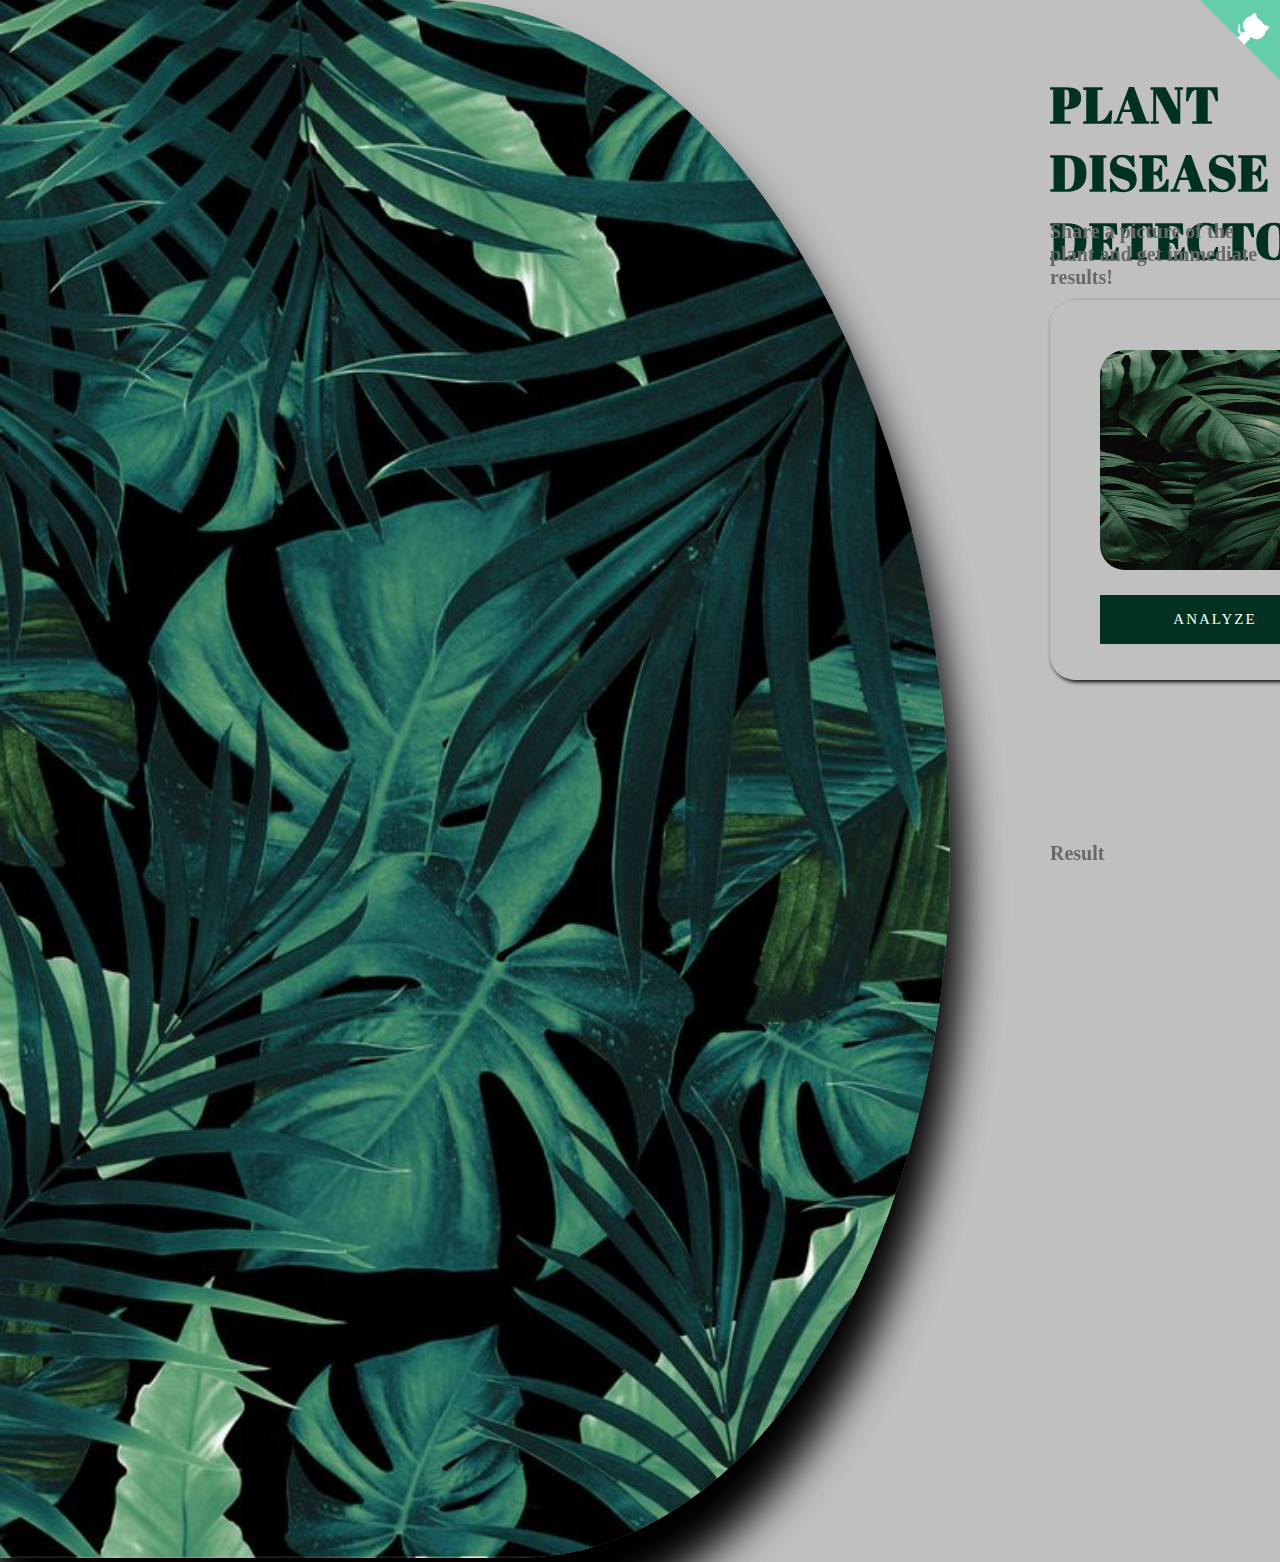
==== Web application/app/view/index.html @ 8271e087 "Add files via upload" ====
<!DOCTYPE html>
<html>

<head>
	<meta charset="utf-8">
	<title>Plant Disease Detector</title>
	<meta name="viewport" content="width=device-width, initial-scale=1.0">
	<link href="https://fonts.googleapis.com/css?family=Merriweather&display=swap" rel="stylesheet">
	<link href="https://fonts.googleapis.com/css?family=Abril+Fatface&display=swap" rel="stylesheet">
	<!-- <link class="jsbin" href="http://ajax.googleapis.com/ajax/libs/jqueryui/1.11.1/themes/smoothness/jquery-ui.css"
		rel="stylesheet" type="text/css" />
	<script class="jsbin" src="http://ajax.googleapis.com/ajax/libs/jquery/1.11.1/jquery.min.js"></script>
	<script class="jsbin" src="http://ajax.googleapis.com/ajax/libs/jqueryui/1.8.0/jquery-ui.min.js"></script> -->
	<script src="https://code.jquery.com/jquery-3.5.0.min.js"
		integrity="sha256-xNzN2a4ltkB44Mc/Jz3pT4iU1cmeR0FkXs4pru/JxaQ=" crossorigin="anonymous"></script>
	<!-- STYLE CSS -->
	<link rel="stylesheet" href="../static/style.css">
	<link rel="icon" href="../static/leaf.png" type="image/x-icon">
</head>

<body>
	<div class="github-corner">
		<a href="https://github.com/imskr/Plant_Disease_Detection" aria-label="Fork me on GitHub">
			<svg width="80" height="80" viewBox="0 0 250 250"
				style="fill:#64CEAA; color:#fff; position: absolute; top: 0; border: 0; right: 0;" aria-hidden="true">
				<path d="M0,0 L115,115 L130,115 L142,142 L250,250 L250,0 Z"></path>
				<path
					d="M128.3,109.0 C113.8,99.7 119.0,89.6 119.0,89.6 C122.0,82.7 120.5,78.6 120.5,78.6 C119.2,72.0 123.4,76.3 123.4,76.3 C127.3,80.9 125.5,87.3 125.5,87.3 C122.9,97.6 130.6,101.9 134.4,103.2"
					fill="currentColor" style="transform-origin: 130px 106px;" class="octo-arm"></path>
				<path
					d="M115.0,115.0 C114.9,115.1 118.7,116.5 119.8,115.4 L133.7,101.6 C136.9,99.2 139.9,98.4 142.2,98.6 C133.8,88.0 127.5,74.4 143.8,58.0 C148.5,53.4 154.0,51.2 159.7,51.0 C160.3,49.4 163.2,43.6 171.4,40.1 C171.4,40.1 176.1,42.5 178.8,56.2 C183.1,58.6 187.2,61.8 190.9,65.4 C194.5,69.0 197.7,73.2 200.1,77.6 C213.8,80.2 216.3,84.9 216.3,84.9 C212.7,93.1 206.9,96.0 205.4,96.6 C205.1,102.4 203.0,107.8 198.3,112.5 C181.9,128.9 168.3,122.5 157.7,114.1 C157.9,116.9 156.7,120.9 152.7,124.9 L141.0,136.5 C139.8,137.7 141.6,141.9 141.8,141.8 Z"
					fill="currentColor" class="octo-body"></path>
			</svg>
		</a>
	</div>
	<div class="container"><img src="../static/bgd.jpg" id="right"></div>
	<!-- <div class="wrapper"> -->
	<div class="heading">
		PLANT DISEASE DETECTOR</div>
	<div class="text">
		<p><b>Share a picture of the plant and get immediate results!</b></p>
	</div>
	<!-- </div> -->
	<div class="inner">
		<form id="analysis-form" enctype="multipart/form-data">
			<div class="imgbox"><img src="../static/img.jpg" class="img" id="selected_image">
				<div class="middle">
					<div class="add"><span>SELECT IMAGE</span></div>
					<input name="Select File" id="imagefile" type="file" />
				</div>
			</div>
			<button id="analyze-button" class="analyze-button">
				<span>Analyze</span>
			</button>
		</form>
		<div id="result"><b>Result</b></div>
	</div>

	<script src="../static/client.js"></script>
</body>

</html>
---- Web application/app/static/style.css ----
/*@font-face {
  font-family: "Muli-Regular";
  src: url("../fonts/muli/Muli-Regular.ttf"); }
@font-face {
  font-family: "Muli-SemiBold";
  src: url("../fonts/muli/Muli-SemiBold.ttf"); }*/

* {
    -webkit-box-sizing: border-box;
    -moz-box-sizing: border-box;
    box-sizing: border-box;
}

body {
    background-color: #C0C0C0;
    font-family: "Muli-Regular";
    font-size: 14px;
    margin: 0;
}

#result {
    font-family: "Muli-Regular";
    color: #696969;
    left: 1050px;
    bottom: 35px;
    font-size: 20px;
    position: fixed;
}

button {
    font-family: "Muli-Regular";
}

.heading {
    letter-spacing: 1px;
    color: #013220;
    font-family: 'Abril Fatface', cursive;
    font-size: 50px;
    position: fixed;
    font-weight: 900;
    left: 1050px;
    top: 70px;
}

.img {
    border-radius: 25px;
    width: 220px;
    height: 220px;
    left: 1130px;
    top: 350px;
}

.imgbox {
    transition: box-shadow .3s;
    border-radius: 25px;
    border: 1px #696969;
    width: 220px;
    height: 220px;
    left: 1130px;
    top: 350px;
    text-align: center;
}

.middle {
    transition: .5s ease;
    opacity: 0;
    position: absolute;
    top: 50%;
    left: 50%;
    transform: translate(-50%, -50%);
    -ms-transform: translate(-50%, -50%)
}

.imgbox:hover .img {
    opacity: 0.3;
}

.imgbox:hover .middle {
    opacity: 1;
}

.inner {
    position: fixed;
    width: 435px;
}

.github-corner:hover .octo-arm {
    animation: octocat-wave 560ms ease-in-out
}

@media (max-width:500px) {
    .github-corner:hover .octo-arm {
        animation: none
    }
    .github-corner .octo-arm {
        animation: octocat-wave 560ms ease-in-out
    }
}

@keyframes octocat-wave {
    0%,
    100% {
        transform: rotate(0)
    }
    20%,
    60% {
        transform: rotate(-25deg)
    }
    40%,
    80% {
        transform: rotate(10deg)
    }
}

form {
    border-radius: 25px;
    filter: drop-shadow(2px 2px 2px #000);
    width: 330px;
    height: 380px;
    background-color: #C0C0C0;
    position: fixed;
    padding: 50px 50px 50px;
    top: 300px;
    left: 1050px;
    border: 1px #696969;
}

.imgboxtext {
    top: 500px;
    left: 1050px;
}

.add {
    background: #013220;
    font-family: "Muli-Regular";
    font-size: 15px;
    text-align: center;
    width: 90px;
    height: 40px;
    color: #fff;
    letter-spacing: 1px;
}

.text {
    font-family: "Muli-Regular";
    color: #696969;
    top: 200px;
    left: 1050px;
    font-size: 20px;
    position: fixed;
}

.middle input[type="file"] {
    -webkit-appearance: none;
    position: absolute;
    top: 0;
    left: 0;
    opacity: 0;
}

#right {
    border-radius: 0% 60% 50% 0%;
    height: auto;
    width: 950px;
    left: 1100px;
    box-shadow: 0 50px 50px rgba(0, 0, 0, 1), 0 50px 50px rgba(0, 0, 0, 1);
}

button {
    border: none;
    width: 100%;
    height: 49px;
    margin-top: 25px;
    margin-bottom: 25px;
    cursor: pointer;
    display: flex;
    align-items: center;
    justify-content: center;
    padding: 0;
    background: #013220;
    color: #fff;
    text-transform: uppercase;
    font-family: "Muli-SemiBold";
    font-size: 15px;
    letter-spacing: 2px;
    transition: all 0.5s;
    position: relative;
    overflow: hidden;
}

button span {
    position: relative;
    z-index: 2;
}

button:before,
button:after {
    content: '';
    position: absolute;
    top: 0;
    left: 0;
    width: 100%;
    height: 100%;
    z-index: 1;
    background-color: rgba(0, 128, 0, 0.3);
    -webkit-transition: all 0.3s;
    -moz-transition: all 0.3s;
    -o-transition: all 0.3s;
    transition: all 0.3s;
    -webkit-transform: translate(-100%, 0);
    transform: translate(-100%, 0);
    -webkit-transition-timing-function: cubic-bezier(0.75, 0, 0.125, 1);
    transition-timing-function: cubic-bezier(0.75, 0, 0.125, 1);
}

button:after {
    -webkit-transition-delay: 0.2s;
    transition-delay: 0.2s;
}

button:hover:before,
button:hover:after {
    -webkit-transform: translate(0, 0);
    transform: translate(0, 0);
}

body {
    overflow: hidden;
}
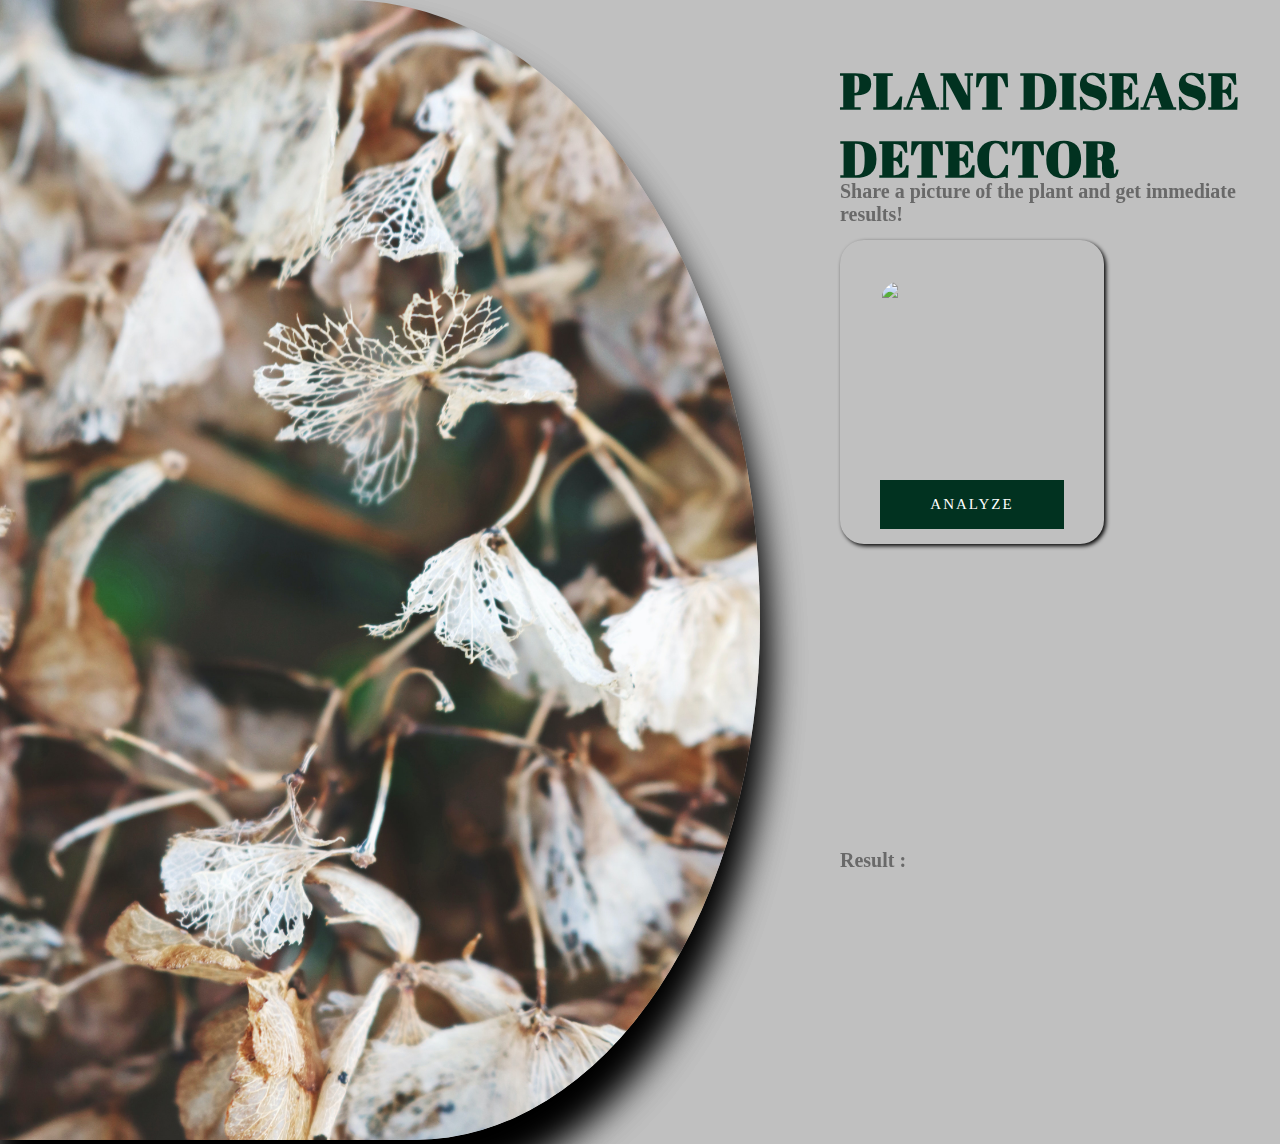
==== commit 6c4f149e: "Add files via upload" ====
--- a/Web application/app/view/index.html
+++ b/Web application/app/view/index.html
@@ -7,10 +7,6 @@
 	<meta name="viewport" content="width=device-width, initial-scale=1.0">
 	<link href="https://fonts.googleapis.com/css?family=Merriweather&display=swap" rel="stylesheet">
 	<link href="https://fonts.googleapis.com/css?family=Abril+Fatface&display=swap" rel="stylesheet">
-	<!-- <link class="jsbin" href="http://ajax.googleapis.com/ajax/libs/jqueryui/1.11.1/themes/smoothness/jquery-ui.css"
-		rel="stylesheet" type="text/css" />
-	<script class="jsbin" src="http://ajax.googleapis.com/ajax/libs/jquery/1.11.1/jquery.min.js"></script>
-	<script class="jsbin" src="http://ajax.googleapis.com/ajax/libs/jqueryui/1.8.0/jquery-ui.min.js"></script> -->
 	<script src="https://code.jquery.com/jquery-3.5.0.min.js"
 		integrity="sha256-xNzN2a4ltkB44Mc/Jz3pT4iU1cmeR0FkXs4pru/JxaQ=" crossorigin="anonymous"></script>
 	<!-- STYLE CSS -->
@@ -19,15 +15,8 @@
 </head>
 
 <body>
-	<div class="github-corner">
-		<a href="https://github.com/imskr/Plant_Disease_Detection" aria-label="Fork me on GitHub">
-			<svg width="80" height="80" viewBox="0 0 250 250"
-				style="fill:#64CEAA; color:#fff; position: absolute; top: 0; border: 0; right: 0;" aria-hidden="true">
-				<path d="M0,0 L115,115 L130,115 L142,142 L250,250 L250,0 Z"></path>
-				<path
-					d="M128.3,109.0 C113.8,99.7 119.0,89.6 119.0,89.6 C122.0,82.7 120.5,78.6 120.5,78.6 C119.2,72.0 123.4,76.3 123.4,76.3 C127.3,80.9 125.5,87.3 125.5,87.3 C122.9,97.6 130.6,101.9 134.4,103.2"
-					fill="currentColor" style="transform-origin: 130px 106px;" class="octo-arm"></path>
-				<path
+
+				 <path
 					d="M115.0,115.0 C114.9,115.1 118.7,116.5 119.8,115.4 L133.7,101.6 C136.9,99.2 139.9,98.4 142.2,98.6 C133.8,88.0 127.5,74.4 143.8,58.0 C148.5,53.4 154.0,51.2 159.7,51.0 C160.3,49.4 163.2,43.6 171.4,40.1 C171.4,40.1 176.1,42.5 178.8,56.2 C183.1,58.6 187.2,61.8 190.9,65.4 C194.5,69.0 197.7,73.2 200.1,77.6 C213.8,80.2 216.3,84.9 216.3,84.9 C212.7,93.1 206.9,96.0 205.4,96.6 C205.1,102.4 203.0,107.8 198.3,112.5 C181.9,128.9 168.3,122.5 157.7,114.1 C157.9,116.9 156.7,120.9 152.7,124.9 L141.0,136.5 C139.8,137.7 141.6,141.9 141.8,141.8 Z"
 					fill="currentColor" class="octo-body"></path>
 			</svg>
@@ -43,7 +32,7 @@
 	<!-- </div> -->
 	<div class="inner">
 		<form id="analysis-form" enctype="multipart/form-data">
-			<div class="imgbox"><img src="../static/img.jpg" class="img" id="selected_image">
+			<div class="imgbox"><img src="../static/img.png" class="img" id="selected_image">
 				<div class="middle">
 					<div class="add"><span>SELECT IMAGE</span></div>
 					<input name="Select File" id="imagefile" type="file" />
@@ -53,7 +42,7 @@
 				<span>Analyze</span>
 			</button>
 		</form>
-		<div id="result"><b>Result</b></div>
+		<div id="result"><b>Result :</b></div>
 	</div>
 
 	<script src="../static/client.js"></script>
--- a/Web application/app/static/style.css
+++ b/Web application/app/static/style.css
@@ -1,9 +1,3 @@
-/*@font-face {
-  font-family: "Muli-Regular";
-  src: url("../fonts/muli/Muli-Regular.ttf"); }
-@font-face {
-  font-family: "Muli-SemiBold";
-  src: url("../fonts/muli/Muli-SemiBold.ttf"); }*/
 
 * {
     -webkit-box-sizing: border-box;
@@ -21,8 +15,8 @@
 #result {
     font-family: "Muli-Regular";
     color: #696969;
-    left: 1050px;
-    bottom: 35px;
+    left: 840px;
+    bottom: 28px;
     font-size: 20px;
     position: fixed;
 }
@@ -38,26 +32,26 @@
     font-size: 50px;
     position: fixed;
     font-weight: 900;
-    left: 1050px;
-    top: 70px;
+    left: 840px;
+    top: 56px;
 }
 
 .img {
-    border-radius: 25px;
-    width: 220px;
-    height: 220px;
-    left: 1130px;
-    top: 350px;
+    border-radius: 24px;
+    width: 176px;
+    height: 176px;
+    left: 904px;
+    top: 280px;
 }
 
 .imgbox {
     transition: box-shadow .3s;
-    border-radius: 25px;
+    border-radius: 24px;
     border: 1px #696969;
-    width: 220px;
-    height: 220px;
-    left: 1130px;
-    top: 350px;
+    width: 176px;
+    height: 176px;
+    left: 904px;
+    top: 280px;
     text-align: center;
 }
 
@@ -81,53 +75,28 @@
 
 .inner {
     position: fixed;
-    width: 435px;
-}
-
-.github-corner:hover .octo-arm {
-    animation: octocat-wave 560ms ease-in-out
-}
-
-@media (max-width:500px) {
-    .github-corner:hover .octo-arm {
-        animation: none
-    }
-    .github-corner .octo-arm {
-        animation: octocat-wave 560ms ease-in-out
-    }
-}
-
-@keyframes octocat-wave {
-    0%,
-    100% {
-        transform: rotate(0)
-    }
-    20%,
-    60% {
-        transform: rotate(-25deg)
-    }
-    40%,
-    80% {
-        transform: rotate(10deg)
-    }
-}
+    width: 348px;
+}
+
+
+
 
 form {
-    border-radius: 25px;
+    border-radius: 24px;
     filter: drop-shadow(2px 2px 2px #000);
-    width: 330px;
-    height: 380px;
+    width: 264px;
+    height: 304px;
     background-color: #C0C0C0;
     position: fixed;
-    padding: 50px 50px 50px;
-    top: 300px;
-    left: 1050px;
+    padding: 40px 40px 40px;
+    top: 240px;
+    left: 840px;
     border: 1px #696969;
 }
 
 .imgboxtext {
-    top: 500px;
-    left: 1050px;
+    top: 400px;
+    left: 840px;
 }
 
 .add {
@@ -135,8 +104,8 @@
     font-family: "Muli-Regular";
     font-size: 15px;
     text-align: center;
-    width: 90px;
-    height: 40px;
+    width: 72px;
+    height: 32px;
     color: #fff;
     letter-spacing: 1px;
 }
@@ -144,8 +113,8 @@
 .text {
     font-family: "Muli-Regular";
     color: #696969;
-    top: 200px;
-    left: 1050px;
+    top: 160px;
+    left: 840px;
     font-size: 20px;
     position: fixed;
 }
@@ -161,17 +130,17 @@
 #right {
     border-radius: 0% 60% 50% 0%;
     height: auto;
-    width: 950px;
-    left: 1100px;
-    box-shadow: 0 50px 50px rgba(0, 0, 0, 1), 0 50px 50px rgba(0, 0, 0, 1);
+    width: 760px;
+    left: 880px;
+    box-shadow: 0 40px 40px rgba(0, 0, 0, 1), 0 40px 40px rgba(0, 0, 0, 1);
 }
 
 button {
     border: none;
     width: 100%;
     height: 49px;
-    margin-top: 25px;
-    margin-bottom: 25px;
+    margin-top: 24px;
+    margin-bottom: 24px;
     cursor: pointer;
     display: flex;
     align-items: center;
@@ -223,7 +192,11 @@
     -webkit-transform: translate(0, 0);
     transform: translate(0, 0);
 }
-
+button:active {
+  background-color: #3e8e41;
+  box-shadow: 0 10px #666;
+  transform: translateY(4px);
+}
 body {
     overflow: hidden;
 }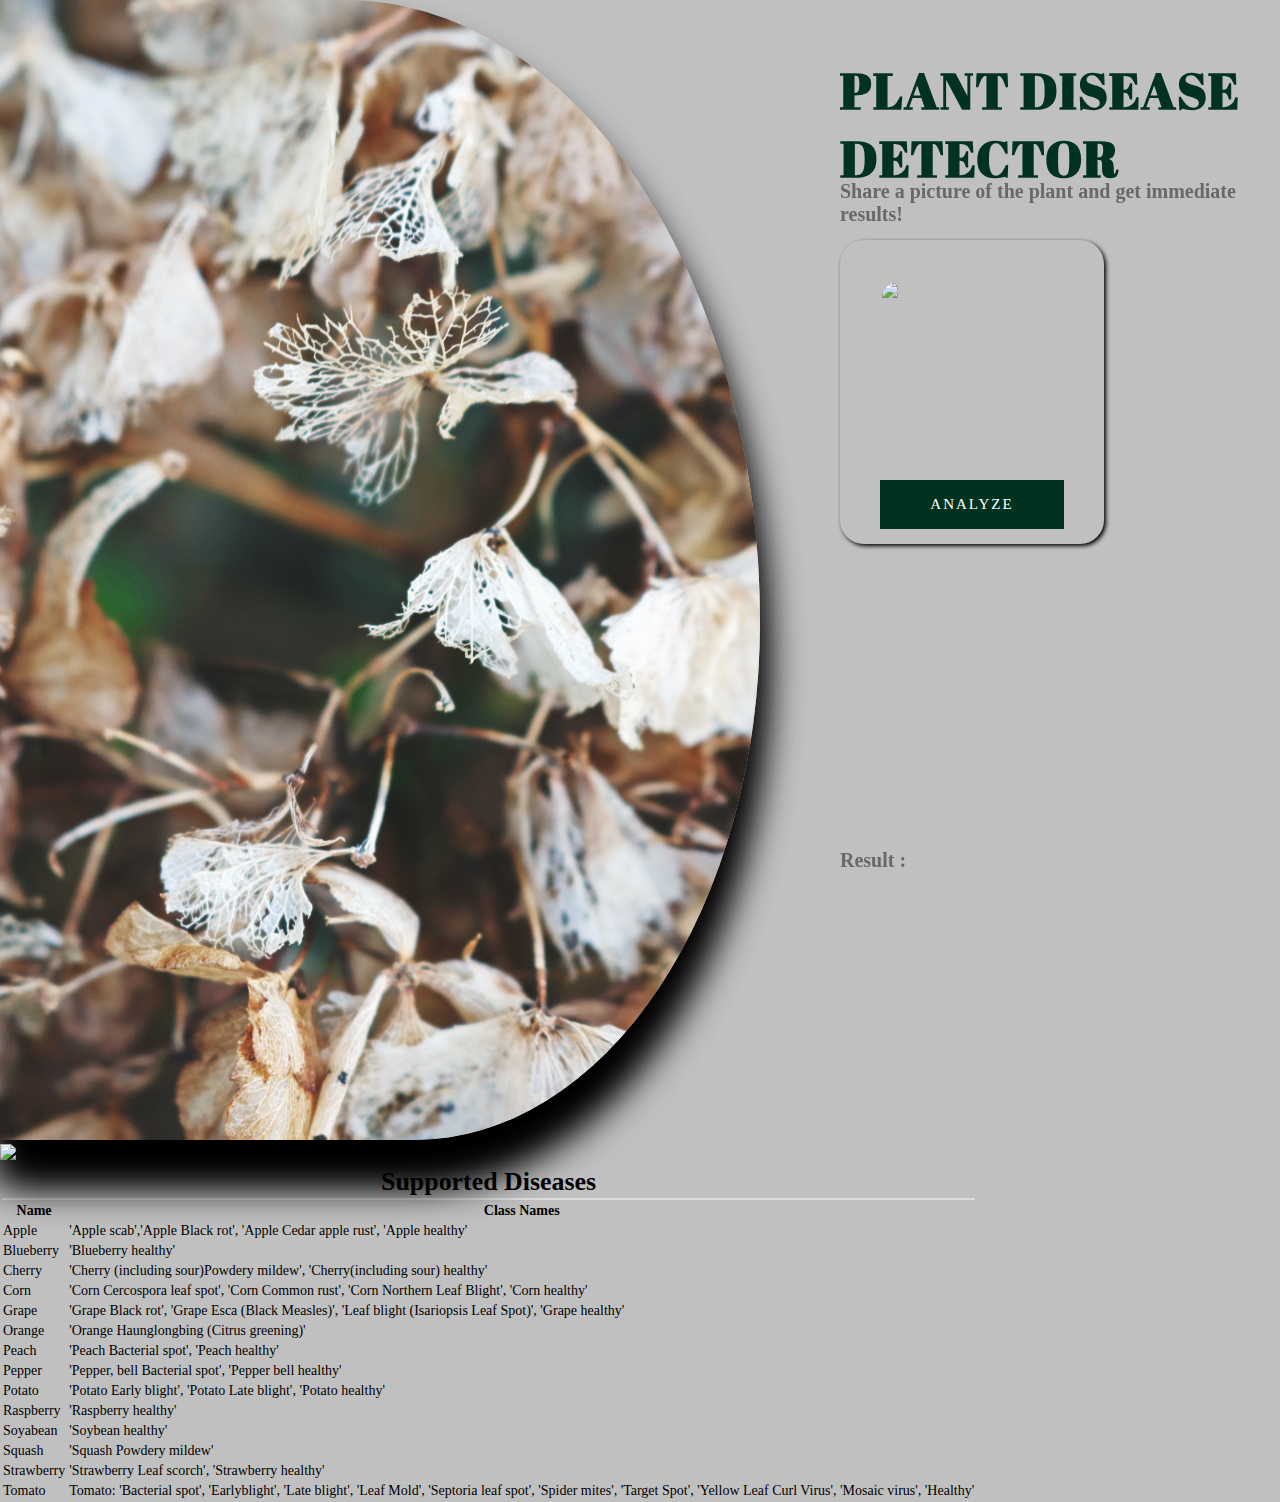
==== commit 0ac644d0: "Update index.html" ====
--- a/Web application/app/view/index.html
+++ b/Web application/app/view/index.html
@@ -2,17 +2,15 @@
 <html>
 
 <head>
-	<meta charset="utf-8">
-	<title>Plant Disease Detector</title>
-	<meta name="viewport" content="width=device-width, initial-scale=1.0">
-	<link href="https://fonts.googleapis.com/css?family=Merriweather&display=swap" rel="stylesheet">
-	<link href="https://fonts.googleapis.com/css?family=Abril+Fatface&display=swap" rel="stylesheet">
-	<script src="https://code.jquery.com/jquery-3.5.0.min.js"
-		integrity="sha256-xNzN2a4ltkB44Mc/Jz3pT4iU1cmeR0FkXs4pru/JxaQ=" crossorigin="anonymous"></script>
-	<!-- STYLE CSS -->
-	<link rel="stylesheet" href="../static/style.css">
-	<link rel="icon" href="../static/leaf.png" type="image/x-icon">
-</head>
+    <meta charset="utf-8">
+    <title>Plant Disease Detector</title>
+    <meta name="viewport" content="width=device-width, initial-scale=1.0">
+    <meta name="description" content="Web application for detecting plant diseases from images">
+    <link rel="stylesheet" href="https://fonts.googleapis.com/css?family=Merriweather|Abril+Fatface&display=swap">
+    <script src="https://code.jquery.com/jquery-3.5.0.min.js"
+        integrity="sha256-xNzN2a4ltkB44Mc/Jz3pT4iU1cmeR0FkXs4pru/JxaQ=" crossorigin="anonymous"></script>
+    <link rel="stylesheet" href="../static/style.css">
+    <link rel="icon" href="../static/leaf.png" type="image/x-icon">
 
 <body>
 
@@ -42,10 +40,85 @@
 				<span>Analyze</span>
 			</button>
 		</form>
-		<div id="result"><b>Result :</b></div>
+		<div id="result"><b>Result : </b></div>
+	</div>
+	<div >
+		<img src="../static/left.png" class="left">
 	</div>
 
+	<div>
+		<table class="styled-table">
+			<thead>
+				<tr>
+					<th colspan="2" style="font-size: 1.85em;  border-bottom: 2px solid #dddddd;">Supported Diseases</th>
+				</tr>
+				<tr>
+					<th>Name</th>
+					<th>Class Names</th>
+				</tr>
+			</thead>
+			<tbody>
+				<tr>
+					<td>Apple</td>
+				<td>'Apple scab','Apple Black rot', 'Apple Cedar apple rust', 'Apple healthy'</td>
+				</tr>
+				<tr>
+					<td>Blueberry</td>
+				<td>'Blueberry healthy'</td>
+				</tr>
+				<tr>
+					<td>Cherry</td>
+				<td>'Cherry (including sour)Powdery mildew', 'Cherry(including sour) healthy'</td>
+				</tr>
+				<tr>
+					<td>Corn</td>
+				<td>'Corn Cercospora leaf spot', 'Corn Common rust', 'Corn Northern Leaf Blight', 'Corn healthy'</td>
+				</tr>
+				<tr>
+					<td>Grape</td>
+				<td>'Grape Black rot', 'Grape Esca (Black Measles)', 'Leaf blight (Isariopsis Leaf Spot)', 'Grape healthy'</td>
+				</tr>
+				<tr>
+					<td>Orange</td>
+				<td>'Orange Haunglongbing (Citrus greening)'</td>
+				</tr>
+				<tr>
+					<td>Peach</td>
+				<td>'Peach Bacterial spot', 'Peach healthy'</td>
+				</tr>
+				<tr>
+					<td>Pepper</td>
+				<td>'Pepper, bell Bacterial spot', 'Pepper bell healthy'</td>
+				</tr>
+				<tr>
+					<td>Potato</td>
+				<td>'Potato Early blight', 'Potato Late blight', 'Potato healthy'</td>
+				</tr>
+				<tr>
+					<td>Raspberry</td>
+				<td>'Raspberry healthy'</td>
+				</tr>
+				<tr>
+					<td>Soyabean</td>
+				<td>'Soybean healthy'</td>
+				</tr>
+				<tr>
+					<td>Squash</td>
+				<td>'Squash Powdery mildew'</td>
+				</tr>
+				<tr>
+					<td>Strawberry</td>
+				<td>'Strawberry Leaf scorch', 'Strawberry healthy'</td>
+				</tr>
+				<tr>
+					<td>Tomato</td>
+				<td>Tomato: 'Bacterial spot', 'Earlyblight', 'Late blight', 'Leaf Mold', 'Septoria leaf spot', 'Spider mites', 'Target Spot', 'Yellow Leaf Curl Virus', 'Mosaic virus', 'Healthy'</td>
+				</tr>
+				<!-- and so on... -->
+			</tbody>
+		</table>
+	</div>
 	<script src="../static/client.js"></script>
 </body>
 
-</html>+</html>
